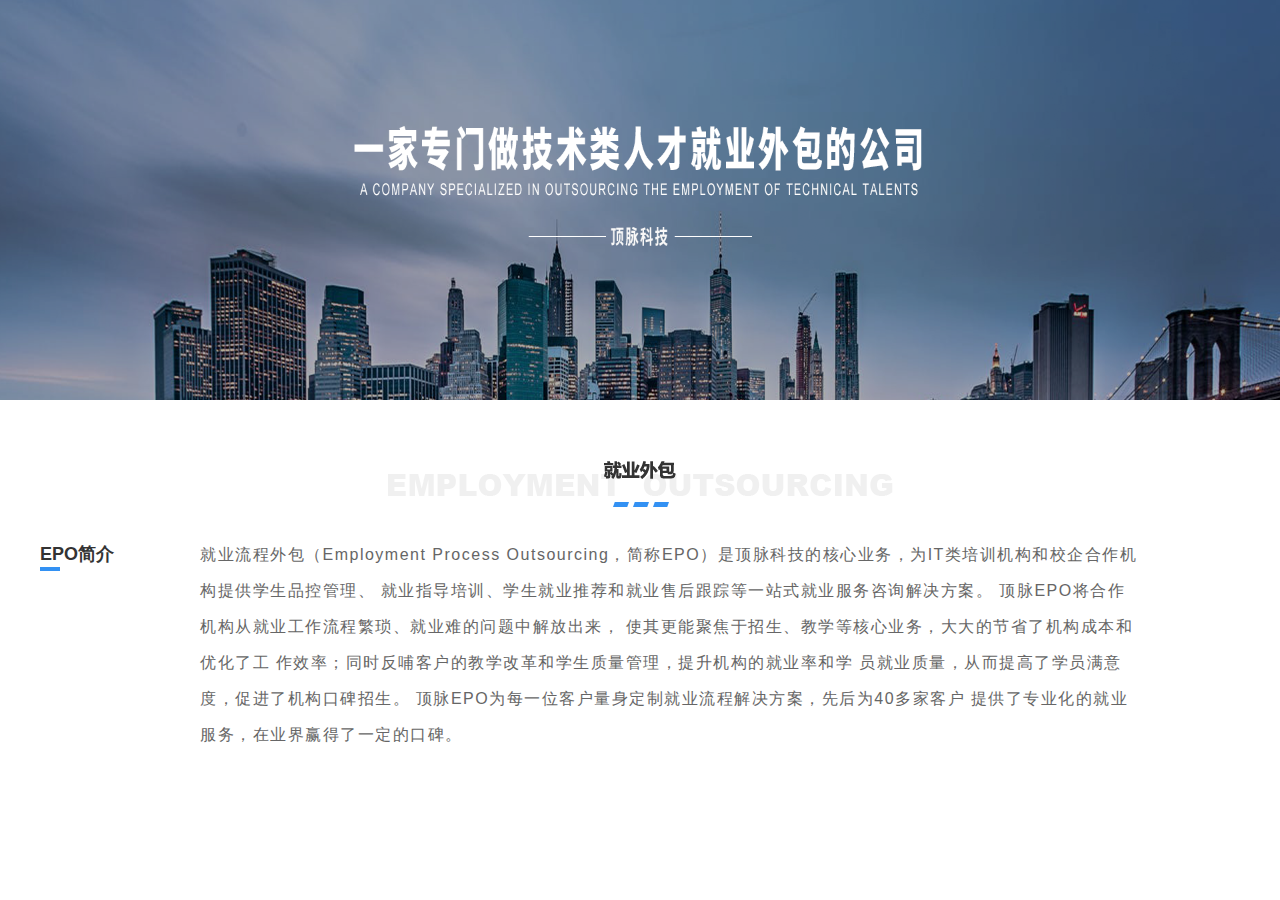
==== business.html @ 8986c005 "顶面首页功能，顶脉公司概况页面" ====
<!DOCTYPE html>
<html lang="en">
<head>
    <meta charset="UTF-8">
    <link rel="stylesheet" href="css/public.css">
    <title>顶脉</title>
</head>
<style>
    .part1{
        height: 400px;
        width: 100%;
    }
    .part1>img{
        width: 100%;
        height: 100%;
    }
    .part2{
        height: 380px;
        background: #FFFFFF;
    }
    .part2Box{
        width: 1200px;
        margin: 0 auto;
        position: relative;
    }
    .part2Box p{
        font-size: 16px;
        line-height: 36px;
        color:#666666;
        padding: 0 100px 0 160px;
    }
    .leftTop{
        position: absolute;
        left: 0;
        top: 5px;
        font-size: 18px;
        font-weight: bolder;
        letter-spacing: 0;
    }
    .leftTop .line{
        width: 20px;
        height: 4px;
        background: #3391F3;
        margin-top: 1px;
    }
</style>
<body>
<div class="head"></div>
<div class="part1">
    <img src="images/index/banner.png" alt="">
</div>
<div class="part2">
    <img src="images/business/icon_jiuyewaibao.png" alt="" class="partimage" style="margin-bottom: 30px">
    <div class="part2Box">
        <div class="leftTop">
            EPO简介
            <div class="line"></div>
        </div>
        <p>就业流程外包（Employment Process Outsourcing，简称EPO）是顶脉科技的核心业务，为IT类培训机构和校企合作机构提供学生品控管理、 就业指导培训、学生就业推荐和就业售后跟踪等一站式就业服务咨询解决方案。
            顶脉EPO将合作机构从就业工作流程繁琐、就业难的问题中解放出来， 使其更能聚焦于招生、教学等核心业务，大大的节省了机构成本和优化了工 作效率；同时反哺客户的教学改革和学生质量管理，提升机构的就业率和学 员就业质量，从而提高了学员满意度，促进了机构口碑招生。 顶脉EPO为每一位客户量身定制就业流程解决方案，先后为40多家客户 提供了专业化的就业服务，在业界赢得了一定的口碑。</p>
    </div>
</div>
<div class="foot"></div>
</body>
<script src="js/jquery-3.5.1.min.js"></script>
<script src="js/public.js"></script>
</html>
---- css/public.css ----
*{
    margin: 0;
    padding: 0;
    list-style: none;
    -webkit-box-sizing: border-box;
    box-sizing: border-box;
    text-decoration: none;
    letter-spacing: 1.5px;
    font-family:Verdana,Arial, Helvetica,sans-serif;
    line-height:24px;
    color:#333;
}
.partimage{
    display: block;
    margin: 60px auto 40px;
}
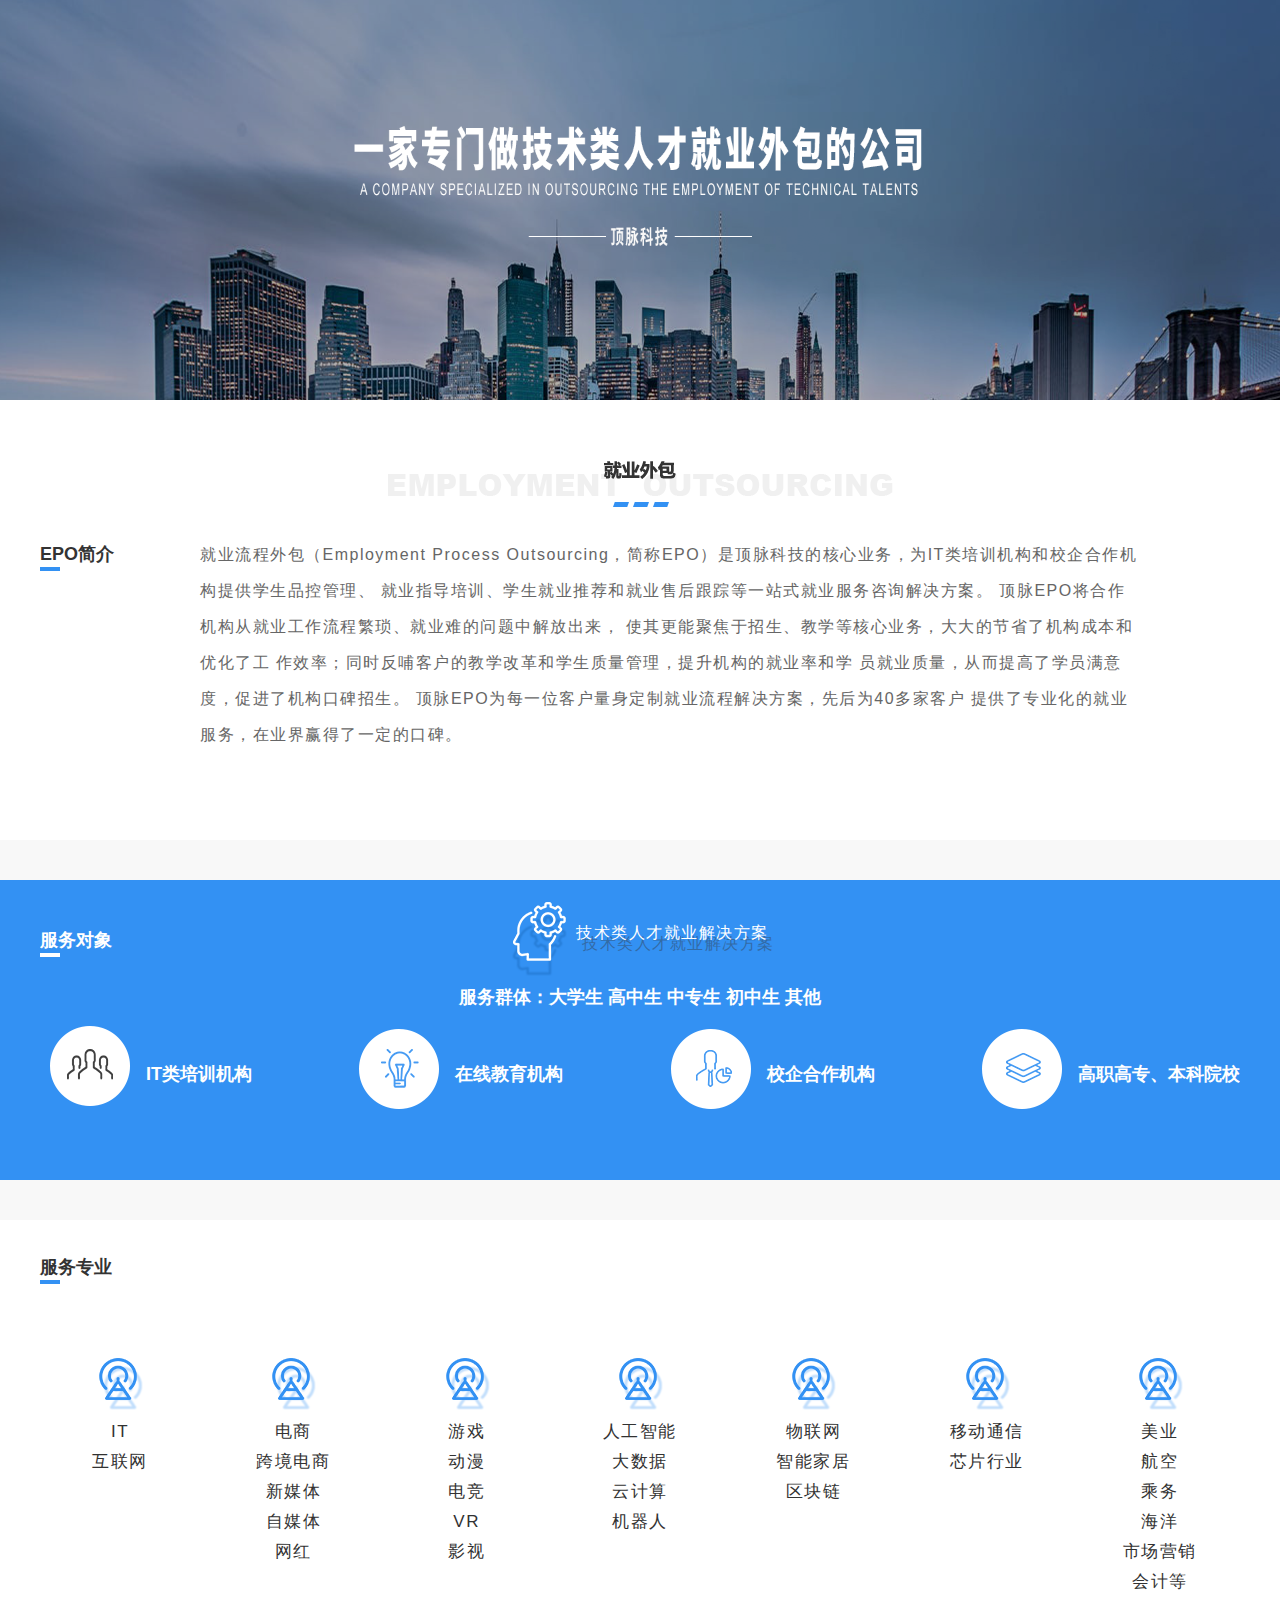
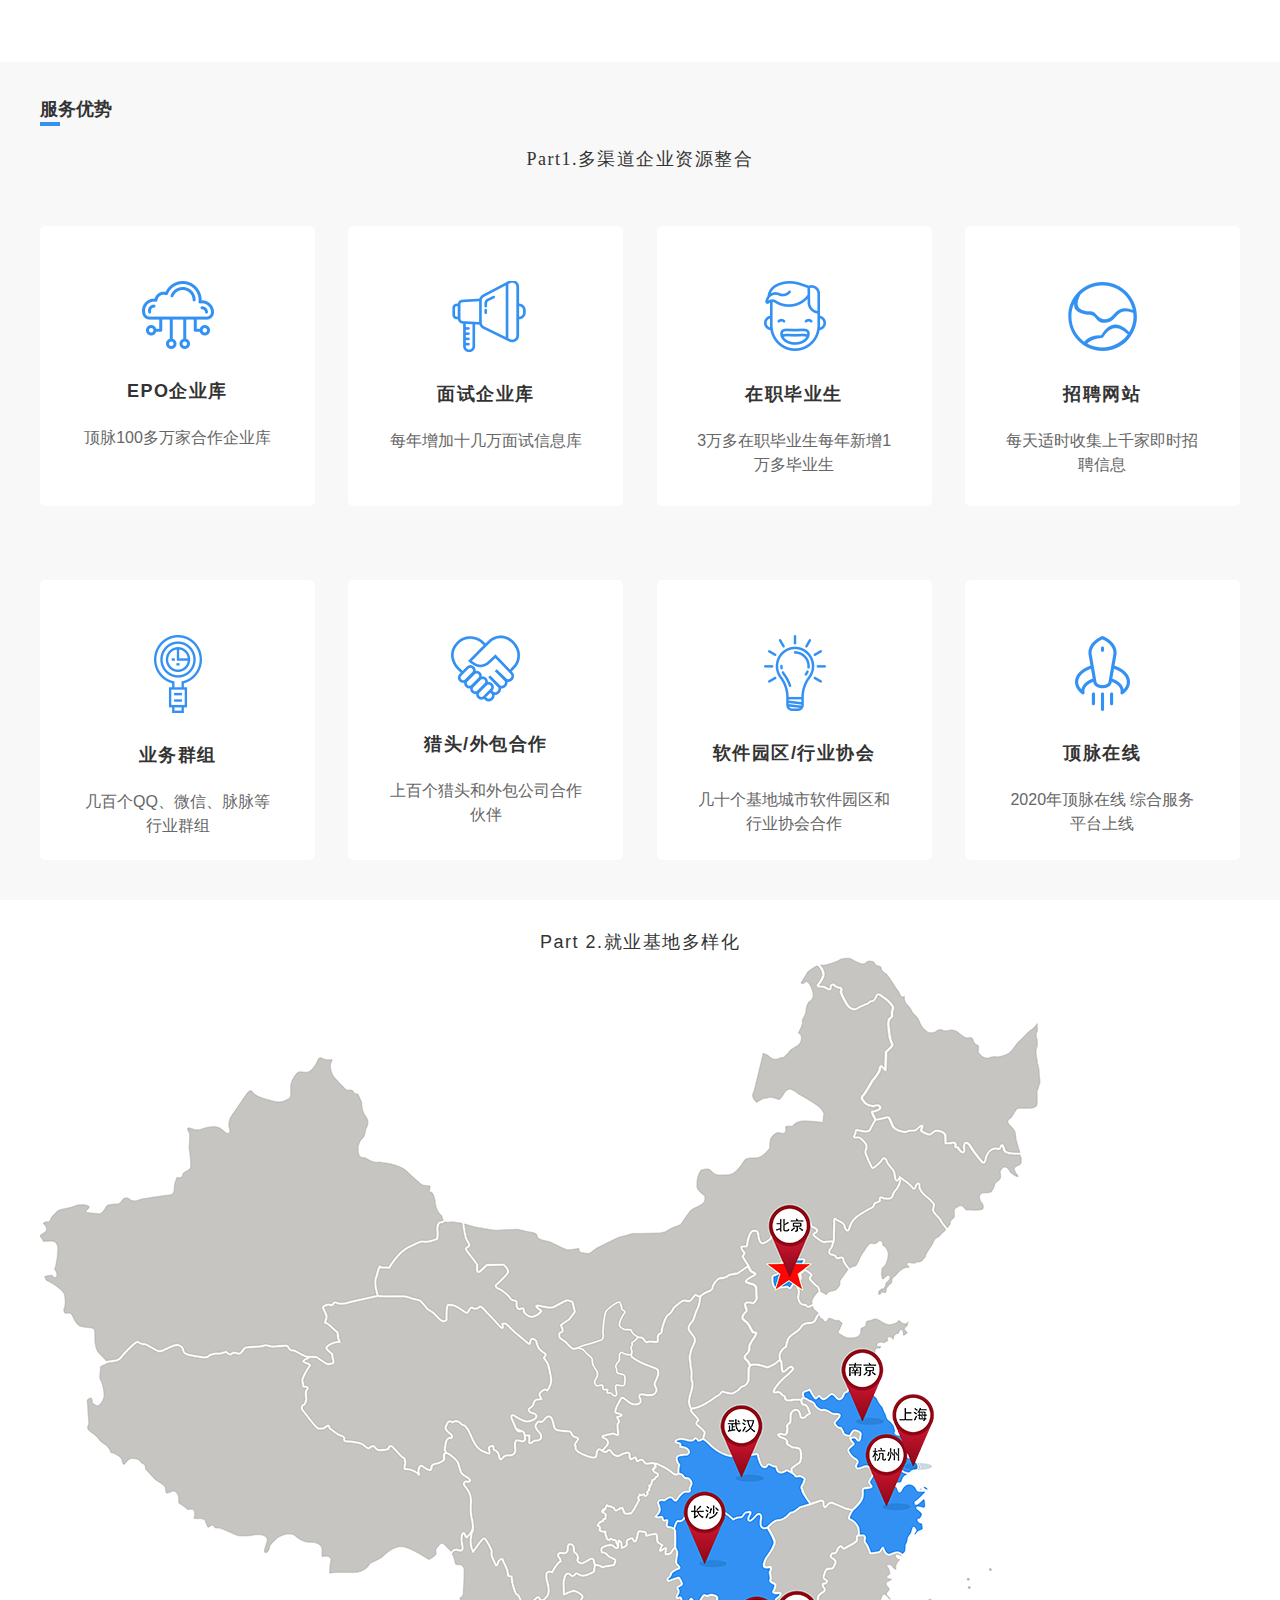
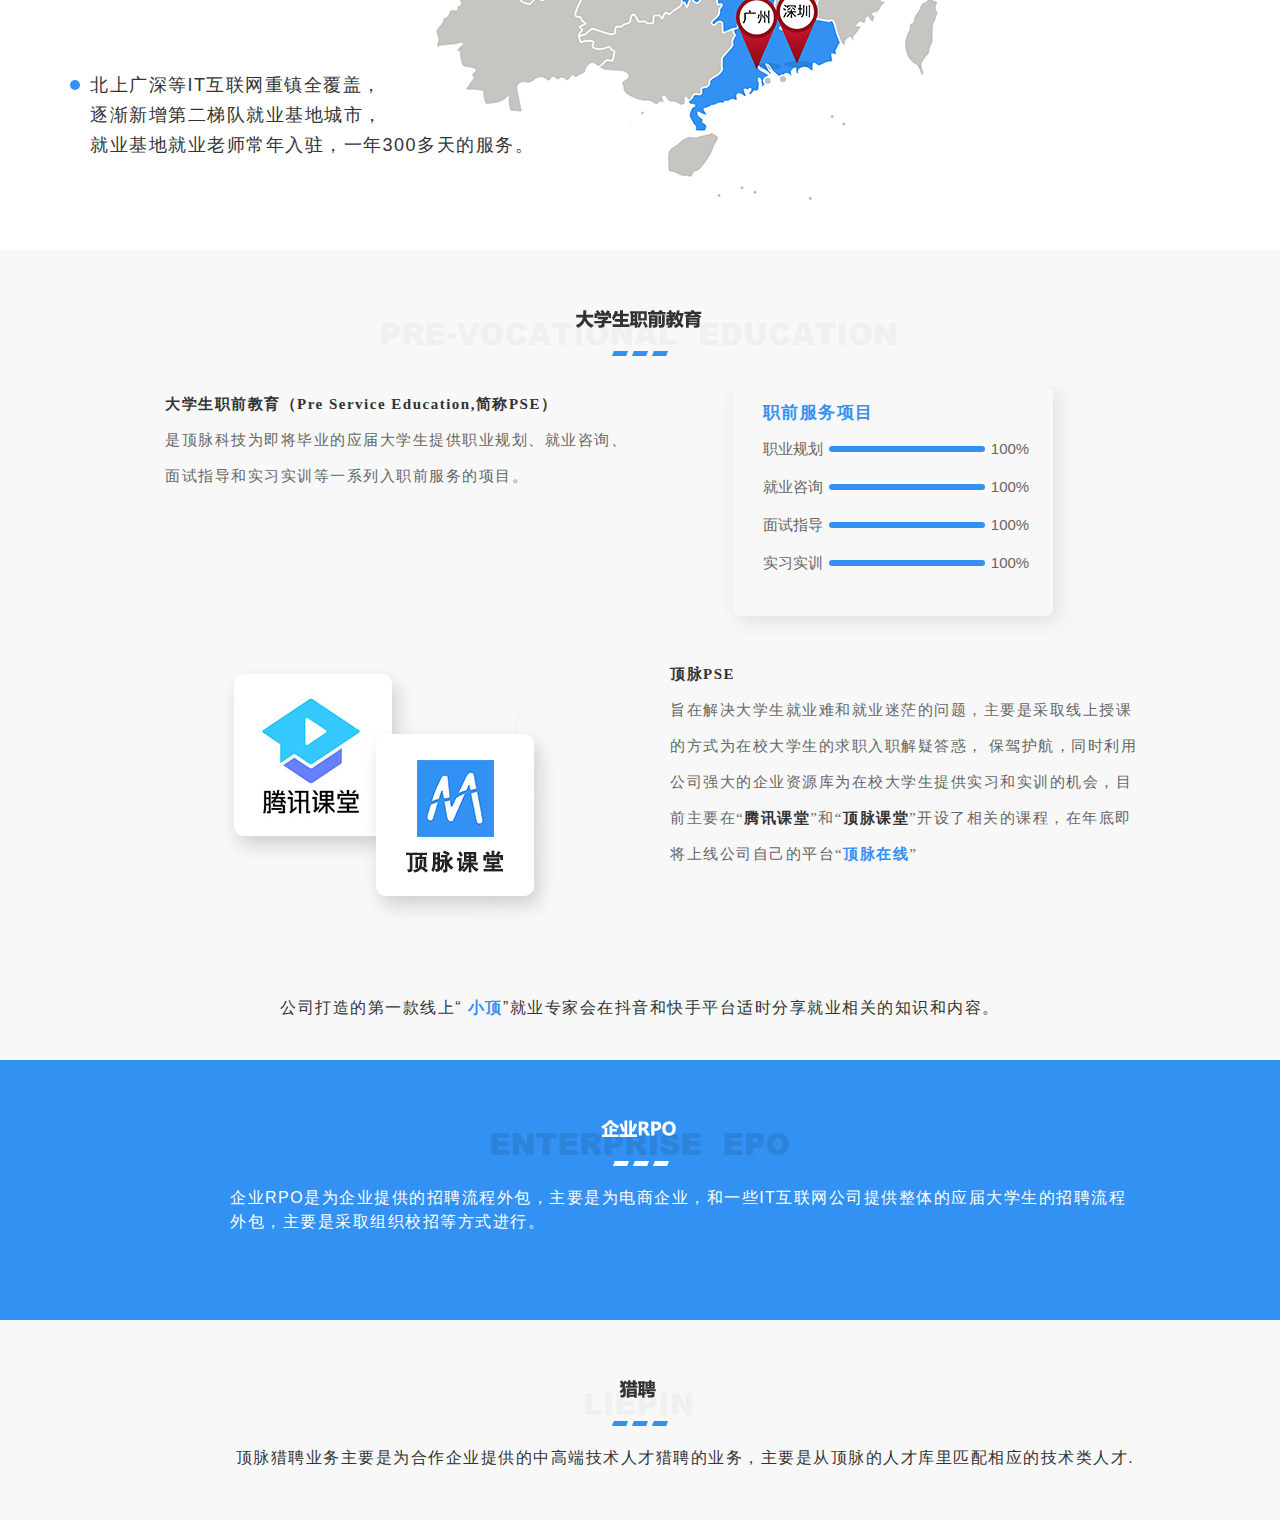
==== commit 9540bdaf: "就业资讯，就业学员展示，资讯详情页" ====
--- a/business.html
+++ b/business.html
@@ -43,6 +43,283 @@
         background: #3391F3;
         margin-top: 1px;
     }
+    .part3{
+        padding: 40px 0;
+        background: #F8F8F8;
+    }
+    .part3bigBox{
+        height: 300px;
+        background: #3391F3;
+    }
+    .part3Box{
+        width: 1200px;
+        height: 300px;
+        position: relative;
+        margin: 0 auto;
+        overflow: hidden;
+    }
+    .part3top{
+        width: 375px;
+        height: 100px;
+        margin: 20px auto;
+        text-align: center;
+    }
+    .part3top>span{
+        color:#fff;
+        position: relative;
+        top:-40px;
+        z-index: 2;
+    }
+    .part3top>span span{
+        position: absolute;
+        top: 8px;
+        left:6px;
+        white-space: nowrap;
+        z-index: -1;
+        opacity: 0.4;
+    }
+    .part3top>p{
+        font-size: 18px;
+        font-weight: bolder;
+        letter-spacing: 0;
+        text-align: center;
+        color:#fff;
+    }
+    .part3bottom{
+        display: -webkit-box;
+        display: -ms-flexbox;
+        display: flex;
+        -webkit-box-pack: justify;
+        -ms-flex-pack: justify;
+        justify-content: space-between;
+    }
+    .part3bottom span{
+        font-size: 18px;
+        font-weight: bolder;
+        letter-spacing: 0;
+        color:#fff;
+        position: relative;
+        top:-40px;
+    }
+    .part3bottom>li>.img{
+        width: 100px;
+        height: 100px;
+        display: inline-block;
+        background-position:center center;
+    }
+    .part3bottom>li:hover span{
+        text-shadow: 5px 5px 10px #2C6CB2;
+    }
+    .part3bottom>li:nth-of-type(1)>.img{
+        background-image: url("images/business/icon_itjishurencaiweidianji.png");
+        background-position:center -16px;
+    }
+    .part3bottom>li:nth-of-type(1):hover .img{
+        background-image: url("images/business/icon_itjishurencai.png");
+    }
+    .part3bottom>li:nth-of-type(2)>.img{
+        background-image: url("images/business/icon_zaixianjiaoyujigouwuzhuangtai.png");
+    }
+    .part3bottom>li:nth-of-type(2):hover .img{
+        background-image: url("images/business/icon_zaixianjiaoyujigou.png");
+    }
+    .part3bottom>li:nth-of-type(3)>.img{
+        background-image: url("images/business/icon_xiaoqihezuojigouwuzhuangtai.png");
+    }
+    .part3bottom>li:nth-of-type(3):hover .img{
+        background-image: url("images/business/icon_xiaoqihezuojigou.png");
+    }
+    .part3bottom>li:nth-of-type(4)>.img{
+        background-image: url("images/business/icon_benkeyuanxiaowuzhuangtai.png");
+    }
+    .part3bottom>li:nth-of-type(4):hover .img{
+        background-image: url("images/business/icon_benkeyuanxiao.png");
+    }
+    .part4{
+        background: #FFF;
+        padding: 30px 0 40px;
+    }
+    .partbox{
+        width: 1200px;
+        margin: 0 auto;
+        position: relative;
+    }
+    .partbox .top{
+        font-size: 18px;
+        text-align: center;
+    }
+    .part4box{
+        padding-top: 72px;
+        display: -webkit-box;
+        display: -ms-flexbox;
+        display: flex;
+        -webkit-box-pack: justify;
+        -ms-flex-pack: justify;
+        justify-content: space-between;
+    }
+    .part4box>li{
+        width: 160px;
+        height: 300px;
+        text-align: center;
+        padding-top: 34px;
+        border-radius: 10px;
+    }
+    .part4box>li:hover{
+        -webkit-box-shadow: 0 0 10px #333;
+        box-shadow: 0 0 10px #333;
+    }
+    .part4box>li p{
+        font-size: 17px;
+        color:#323232;
+        line-height: 30px;
+        text-align: center;
+    }
+    .part5{
+        background:#F8F8F8;
+
+    }
+    .part5 .top{
+        text-align: center;
+        font-size: 18px;
+        font-family: '微软雅黑';
+        padding: 55px 0;
+    }
+    .part5Box{
+        width: 1200px;
+        display: -webkit-box;
+        display: -ms-flexbox;
+        display: flex;
+        -webkit-box-pack: justify;
+        -ms-flex-pack: justify;
+        justify-content: space-between;
+        -ms-flex-wrap: wrap;
+        flex-wrap: wrap;
+        -ms-flex-line-pack: justify;
+        align-content: space-between;
+        height: 634px;
+    }
+    .part5Box>li{
+        width: 275px;
+        height: 280px;
+        text-align: center;
+        padding: 55px 40px 0;
+        background: #fff;
+        border-radius: 5px;
+        -webkit-transition: .1s;
+        -o-transition: .1s;
+        transition: .1s;
+    }
+    .part5Box>li>p{
+        font-size: 18px;
+        font-weight: bolder;
+        line-height: 70px;
+    }
+    .part5Box>li>span{
+        color: #666;
+        letter-spacing: 0;
+    }
+    .leftBottom{
+        position: absolute;
+        left: 50px;
+        bottom:50px;
+        font-size:18px;
+        line-height:30px;
+    }
+    .leftBottom .circle{
+        position: absolute;
+        left: -20px;
+        top:10px;
+        width: 10px;
+        height: 10px;
+        border-radius: 50%;
+        background:#3591F8;
+    }
+    .part7Box{
+        width: 1010px;
+        margin: 0 auto;
+        height: 610px;
+    }
+    .part7Box>li{
+        overflow: hidden;
+        height: 250px;
+        margin-bottom: 20px;
+    }
+    .part7Div{
+        width: 50%;
+        float: left;
+    }
+    .part7Div>p{
+        font-size: 15px;
+        font-weight: bolder;
+        line-height: 36px;
+        font-family: '微软雅黑';
+    }
+    .part7Div>span{
+        font-size: 15px;
+        color:#666666;
+        line-height: 36px;
+        font-family: '微软雅黑';
+    }
+    .part7Div>span>a{
+        font-size: 15px;
+        font-weight: bolder;
+        font-family: '微软雅黑';
+    }
+    .part7DivBox{
+        width: 320px;
+        height: 230px;
+        border-radius: 8px;
+        -webkit-box-shadow: 5px 5px 20px #DFDFDF;
+        box-shadow: 5px 5px 20px #DFDFDF;
+        margin: 0 auto;
+        padding: 10px 0 0 30px;
+    }
+    .part7DivBox .tops{
+        font-size: 17px;
+        font-weight: bolder;
+        color:#3491F1;
+        line-height: 34px;
+    }
+    .part7list>li{
+        line-height: 38px;
+        font-size: 15px;
+        color:#666;
+        letter-spacing: 0;
+    }
+    .part7list>li>span{
+        display: inline-block;
+        width: 156px;
+        height: 6px;
+        border-radius: 3px;
+        background: #3391F3;
+        position: relative;
+        top:-2px;
+        margin:0 2px;
+    }
+    .part8{
+        background:#3391F3;
+        height: 260px;
+        overflow: hidden;
+    }
+    .part9{
+        background: #F8F8F8;
+        overflow: hidden;
+        padding-bottom: 50px;
+    }
+    .example {
+         display: -ms-grid;
+         display: grid;
+         -webkit-transition: all .5s;
+         -o-transition: all .5s;
+         transition: all .5s;
+         -webkit-user-select: none;
+         -moz-user-select: none;
+         -ms-user-select: none;
+         user-select: none;
+         background: -webkit-gradient(linear, left top, left bottom, from(white), to(black));
+         background: -o-linear-gradient(top, white, black);
+         background: linear-gradient(to bottom, white, black);
+     }
 </style>
 <body>
 <div class="head"></div>
@@ -52,16 +329,235 @@
 <div class="part2">
     <img src="images/business/icon_jiuyewaibao.png" alt="" class="partimage" style="margin-bottom: 30px">
     <div class="part2Box">
-        <div class="leftTop">
+        <div class="leftTop" >
             EPO简介
             <div class="line"></div>
         </div>
         <p>就业流程外包（Employment Process Outsourcing，简称EPO）是顶脉科技的核心业务，为IT类培训机构和校企合作机构提供学生品控管理、 就业指导培训、学生就业推荐和就业售后跟踪等一站式就业服务咨询解决方案。
             顶脉EPO将合作机构从就业工作流程繁琐、就业难的问题中解放出来， 使其更能聚焦于招生、教学等核心业务，大大的节省了机构成本和优化了工 作效率；同时反哺客户的教学改革和学生质量管理，提升机构的就业率和学 员就业质量，从而提高了学员满意度，促进了机构口碑招生。 顶脉EPO为每一位客户量身定制就业流程解决方案，先后为40多家客户 提供了专业化的就业服务，在业界赢得了一定的口碑。</p>
+    </div>
+</div>
+<div class="part3">
+    <div class="part3bigBox">
+        <div class="part3Box">
+            <div class="leftTop" style="color:#fff;top:48px">
+                服务对象
+                <div class="line" style="background: #fff"></div>
+            </div>
+            <div class="part3top">
+                <img src="images/business/icon_jishuxing.png" alt="">
+                <span>
+                    技术类人才就业解决方案
+                    <span>技术类人才就业解决方案</span>
+                </span>
+                <p>服务群体：大学生 高中生 中专生 初中生  其他</p>
+            </div>
+            <ul class="part3bottom">
+                <li>
+                    <div class="img"></div>
+                    <span>IT类培训机构</span>
+                </li>
+                <li>
+                    <div class="img"></div>
+                    <span>在线教育机构</span>
+                </li>
+                <li>
+                    <div class="img"></div>
+                    <span>校企合作机构</span>
+                </li>
+                <li>
+                    <div class="img"></div>
+                    <span>高职高专、本科院校</span>
+                </li>
+            </ul>
+        </div>
+    </div>
+</div>
+<div class="part4">
+    <div class="partbox">
+        <div class="leftTop">
+             服务专业
+            <div class="line"></div>
+        </div>
+        <ul class="part4box">
+            <li>
+                <img src="images/business/icon_it.png" alt="">
+                <p>IT<br>互联网</p>
+            </li>
+            <li>
+                <img src="images/business/icon_it.png" alt="">
+                <p>电商<br>跨境电商<br>新媒体<br>自媒体<br>网红</p>
+            </li>
+            <li>
+                <img src="images/business/icon_it.png" alt="">
+                <p>游戏<br>动漫<br>电竞<br>VR<br>影视</p>
+            </li>
+            <li>
+                <img src="images/business/icon_it.png" alt="">
+                <p>人工智能<br>大数据<br>云计算<br>机器人</p>
+            </li>
+            <li>
+                <img src="images/business/icon_it.png" alt="">
+                <p>物联网<br>智能家居<br>区块链</p>
+            </li>
+            <li>
+                <img src="images/business/icon_it.png" alt="">
+                <p>移动通信<br>芯片行业</p>
+            </li>
+            <li>
+                <img src="images/business/icon_it.png" alt="">
+                <p>美业<br>航空<br>乘务<br>海洋<br>市场营销<br>会计等</p>
+            </li>
+        </ul>
+    </div>
+</div>
+<div class="part4 part5">
+    <div class="partbox">
+        <div class="leftTop">
+            服务优势
+            <div class="line"></div>
+        </div>
+        <div class="top">
+            Part1.多渠道企业资源整合
+        </div>
+        <ul class="part5Box">
+            <li>
+                <img src="images/business/icon_epo.png" alt="">
+                <p>EPO企业库</p>
+                <span>顶脉100多万家合作企业库</span>
+            </li>
+            <li>
+                <img src="images/business/icon_mianshi.png" alt="">
+                <p>面试企业库</p>
+                <span>每年增加十几万面试信息库</span>
+            </li>
+            <li>
+                <img src="images/business/icon_zaizhibiyesheng.png" alt="">
+                <p>在职毕业生</p>
+                <span>3万多在职毕业生每年新增1万多毕业生</span>
+            </li>
+            <li>
+                <img src="images/business/icon_zhaopinwangzhan.png" alt="">
+                <p>招聘网站</p>
+                <span>每天适时收集上千家即时招聘信息</span>
+            </li>
+            <li>
+                <img src="images/business/icon_yewuqunzu.png" alt="">
+                <p>业务群组</p>
+                <span>几百个QQ、微信、脉脉等行业群组</span>
+            </li>
+            <li>
+                <img src="images/business/icon_hezuo.png" alt="">
+                <p>猎头/外包合作</p>
+                <span>上百个猎头和外包公司合作伙伴</span>
+            </li>
+            <li>
+                <img src="images/business/icon_ruanjianyuanqu.png" alt="">
+                <p>软件园区/行业协会</p>
+                <span>几十个基地城市软件园区和行业协会合作</span>
+            </li>
+            <li>
+                <img src="images/business/icon_dingmaizaixian.png" alt="">
+                <p>顶脉在线</p>
+                <span>2020年顶脉在线 综合服务平台上线</span>
+            </li>
+        </ul>
+    </div>
+</div>
+<div class="part4 part6">
+    <div class="partbox">
+        <div class="top">
+            Part 2.就业基地多样化
+        </div>
+        <img src="images/business/icon_ditu.png" alt="">
+        <div class="leftBottom">
+            北上广深等IT互联网重镇全覆盖， <br>
+            逐渐新增第二梯队就业基地城市， <br>
+            就业基地就业老师常年入驻，一年300多天的服务。
+            <div class="circle"></div>
+        </div>
+    </div>
+</div>
+<div class="part4 part5 part7">
+    <img src="images/business/icon_daxueshengzhiqian.png" alt="" class="partimage" style="margin-top:30px;margin-bottom: 30px">
+    <ul class="part7Box">
+        <li>
+            <div class="part7Div" style="padding-left: 30px">
+                <p>大学生职前教育（Pre Service Education,简称PSE）</p>
+                <span>
+                    是顶脉科技为即将毕业的应届大学生提供职业规划、就业咨询、面试指导和实习实训等一系列入职前服务的项目。
+                </span>
+            </div>
+            <div class="part7Div">
+                <div class="part7DivBox">
+                    <div class="tops">
+                        职前服务项目
+                    </div>
+                    <ul class="part7list">
+                        <li>
+                            职业规划
+                            <span></span>
+                            100%
+                        </li>
+                        <li>
+                            就业咨询
+                            <span></span>
+                            100%
+                        </li>
+                        <li>
+                            面试指导
+                            <span></span>
+                            100%
+                        </li>
+                        <li>
+                            实习实训
+                            <span></span>
+                            100%
+                        </li>
+                    </ul>
+                </div>
+            </div>
+        </li>
+        <li style="height: 280px">
+            <div class="part7Div" style="text-align: center">
+                <img src="images/business/icon_tubiao.png" alt="">
+            </div>
+            <div class="part7Div" style="padding-left:30px">
+                <p>顶脉PSE</p>
+                <span>
+                    旨在解决大学生就业难和就业迷茫的问题，主要是采取线上授课的方式为在校大学生的求职入职解疑答惑，
+                    保驾护航，同时利用公司强大的企业资源库为在校大学生提供实习和实训的机会，目前主要在“<a>腾讯课堂</a>”和“<a>顶脉课堂</a>”开设了相关的课程，在年底即将上线公司自己的平台“<a style="color:#358EF6">顶脉在线</a>”
+                </span>
+            </div>
+        </li>
+    </ul>
+    <p style="text-align: center">公司打造的第一款线上“ <a style="color:#358EF6;font-weight: bolder">小顶</a>”就业专家会在抖音和快手平台适时分享就业相关的知识和内容。</p>
+</div>
+<div class="part8">
+    <div class="partbox">
+        <img src="images/business/icon_qiyerpo.png" alt="" class="partimage" style="margin-bottom: 20px">
+        <p style="width: 1000px;margin: 0 auto;color: #fff;padding-left: 90px">企业RPO是为企业提供的招聘流程外包，主要是为电商企业，和一些IT互联网公司提供整体的应届大学生的招聘流程外包，主要是采取组织校招等方式进行。</p>
+    </div>
+</div>
+<div class="part9">
+    <div class="partbox">
+        <img src="images/business/icon_liepin.png" alt="" class="partimage" style="margin-bottom: 20px">
+        <p style="width: 1000px;margin: 0 auto;padding-left: 90px;text-align: center">顶脉猎聘业务主要是为合作企业提供的中高端技术人才猎聘的业务，主要是从顶脉的人才库里匹配相应的技术类人才.</p>
     </div>
 </div>
 <div class="foot"></div>
 </body>
 <script src="js/jquery-3.5.1.min.js"></script>
 <script src="js/public.js"></script>
+<script>
+    $('.part5Box>li').hover(function () {
+        $(this).css({transform:'scale(1.1)',boxShadow:'0 0 20px #B1C9E3',background:'#3391F3'}).find('p').css('color','#fff').siblings('span').css('color','#fff')
+        var src=$(this).find('img').attr('src').replace('.png','')
+        $(this).find('img').attr('src',src+'bai.png')
+    },function () {
+        $(this).css({transform:'',boxShadow:'',background:''}).find('p').css('color','').siblings('span').css('color','')
+        var src=$(this).find('img').attr('src').replace('bai.png','')
+        $(this).find('img').attr('src',src+'.png')
+    })
+</script>
 </html>
